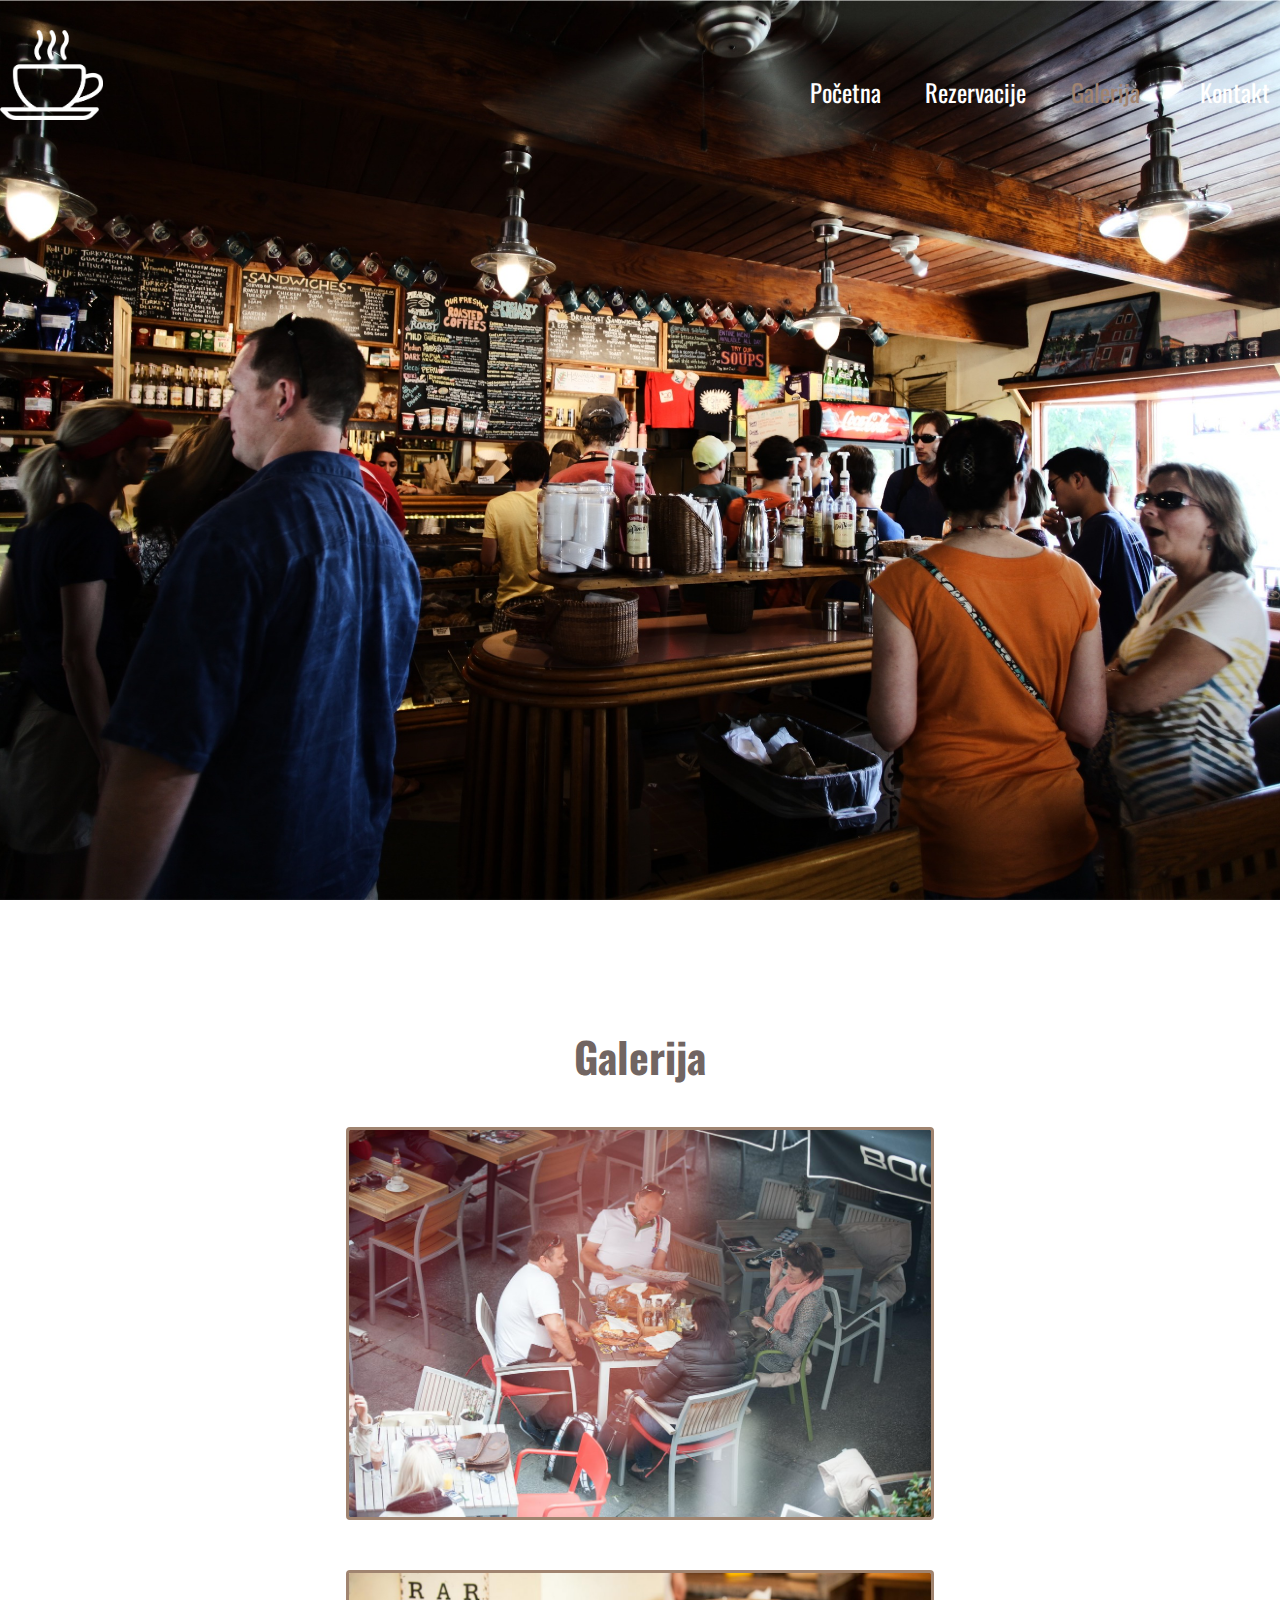
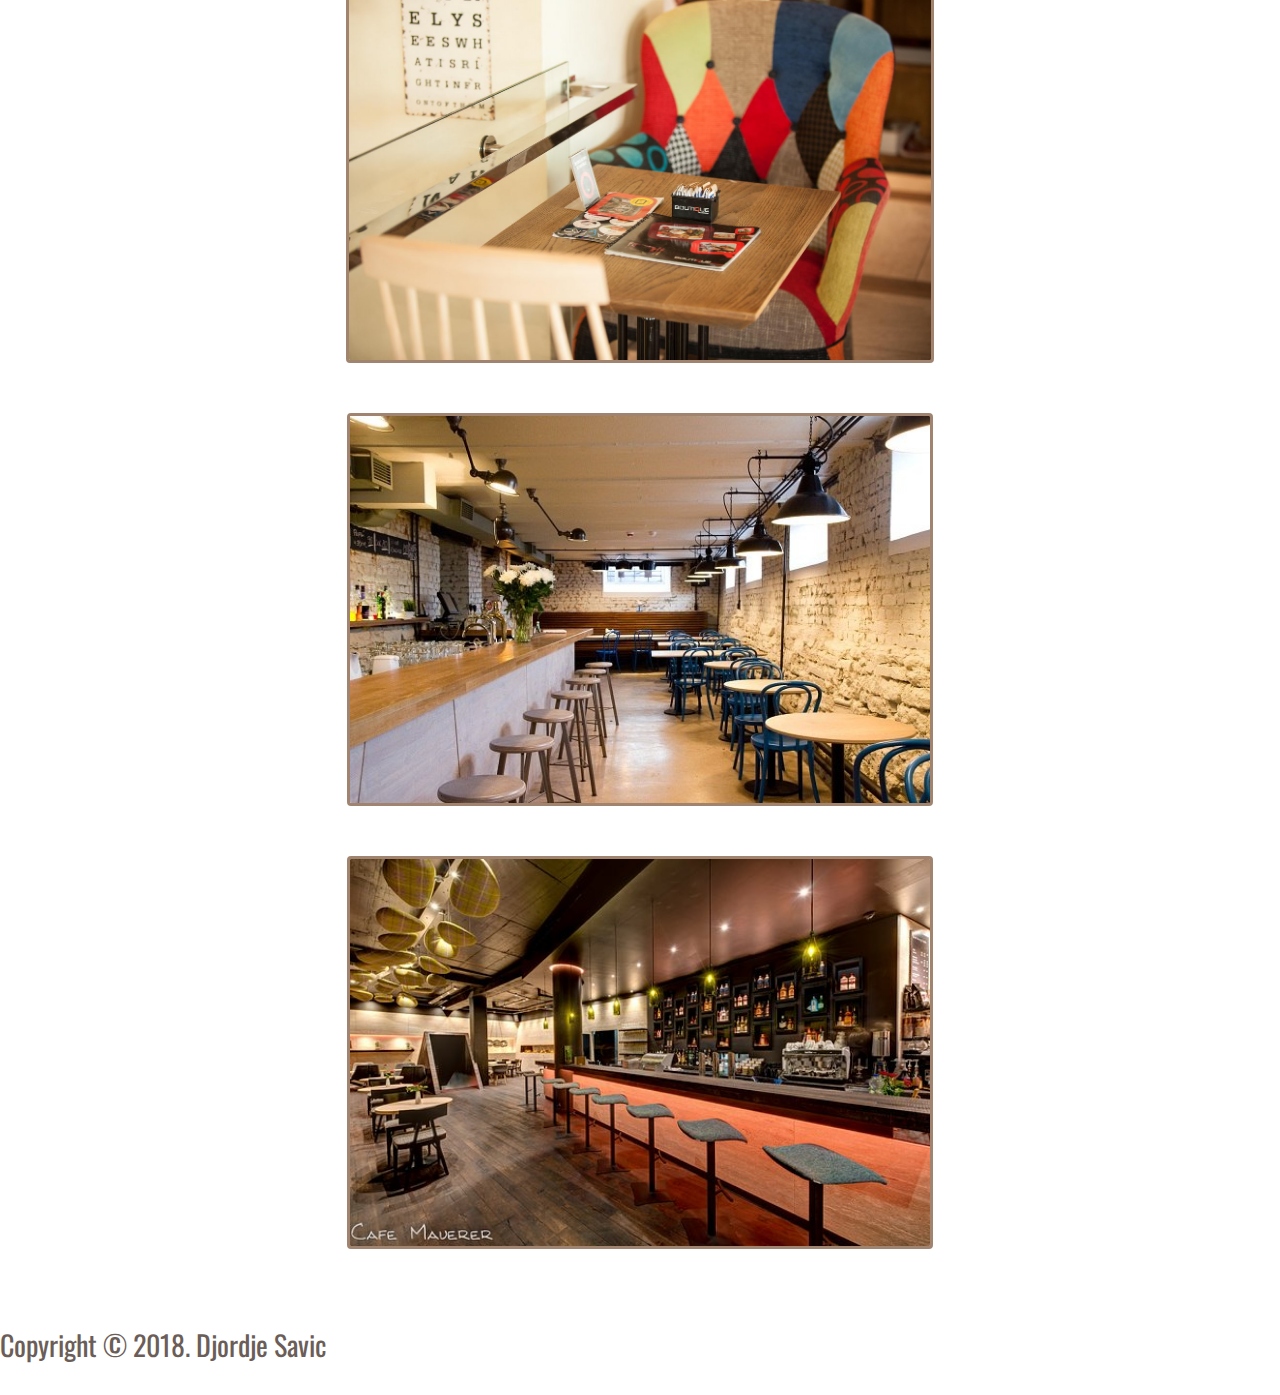
==== galerija.html @ c08f6097 "My first commit!" ====
<!DOCTYPE html>
<html>
<head>
	<link href="https://fonts.googleapis.com/css?family=Oswald" rel="stylesheet">
	<link rel="stylesheet" type="text/css" href="css/style.css">
	<link rel="stylesheet" href="https://use.fontawesome.com/releases/v5.5.0/css/all.css" integrity="sha384-B4dIYHKNBt8Bc12p+WXckhzcICo0wtJAoU8YZTY5qE0Id1GSseTk6S+L3BlXeVIU" crossorigin="anonymous">
	<meta charset="utf-8"/>
	<title></title>
</head>
<body>
	<div id="zaglavlje">
		<div id="heder">
			<div class="okvir">
				<div id="logo">
					<a href="#" title="logo">
						<img src="img/logo.png " width="103" height="90" alt="Logo"/>
					</a>
				</div>
				<div id="navigacija">
					<ul>
						<li><a href="index.html">Početna</a></li>
						<li><a href="rezervacije.html"><label>Rezervacije</label></a></li>
						<li class="aktivanLink"><a href="galerija.html"><label>Galerija</label></a></li>
						<li><a href="kontakt.html">Kontakt</a></li>
					</ul>
				</div>
				<div class="cistac"></div>
			</div>
		</div>
	</div>

	<div id="galerija">
		<h2>Galerija</h2>
		<div id="galerija-kontejner">
			<div class="galerija-blok">
				<img class="galerijaSlika" src="img/galerija1.jpg">
			</div>
			<div class="galerija-blok">
				<img class="galerijaSlika" src="img/galerija2.jpg">
			</div>
			<div class="galerija-blok">
				<img class="galerijaSlika" src="img/galerija3.jpg">
			</div>
			<div class="galerija-blok">
				<img class="galerijaSlika" src="img/galerija4.jpg">
			</div>
		</div>
	</div>

	  <!-- futer -->
		<div id="futer">
			<div class="okvir">
				<div id="copyright">
					<p>Copyright &copy; 2018. Djordje Savic</p>
				</div>
				<div id="social-network">
					<ul>
						<li><a href="http://www.facebook.com"><i class="fab fa-facebook-f fa-3x"></i></a></li>
						<li><a href="http://www.twitter.com"><i class="fab fa-twitter fa-3x"></i></a></li>
						<li><a href="http://www.pinterest.com"><i class="fab fa-pinterest-p fa-3x"></i></a></li>
						<li><a href="http://www.instagram.com"><i class="fab fa-instagram fa-3x"></i></a></li>
					</ul>
				</div>
				<div class="cistac"></div>
			</div>
		</div>

</body>
</html>
---- css/style.css ----
* {
	margin: 0px;
	padding: 0px;
	box-sizing: border-box;
}

.cistac {
	clear: both;
}

body
{
    font-size: 14px;
    color: #666;
    font-family: 'Oswald', sans-serif;
}

ul {
	list-style-type: none;
}

a {
	text-decoration: none;
	color: #666;
}

.okvir {
	width: 1300px;
	margin: 0px auto;
}

#zaglavlje {
	background: url("../img/cover.jpg") no-repeat center center fixed; 
    -webkit-background-size: cover;
    -moz-background-size: cover;
    -o-background-size: cover;
    background-size: cover;
	width: 100%;
	height: 1000px;
}

#zaglavljeRezervacija {
	background: url("../img/cover.jpg") no-repeat center center fixed; 
    -webkit-background-size: cover;
    -moz-background-size: cover;
    -o-background-size: cover;
    background-size: cover;
	width: 100%;
	height: 1000px;
}

#rezervacija {

}

#heder {
	width: 100%;
	height: 185px;
	top:0px;
	left: 0px;
}

#logo {
	float: left;
	width:170px;
	height: inherit;
	margin-top: 30px;
}

#navigacija {
	float: right;
}

#navigacija li {
	line-height: 185px;
	float: left;
	display: block;
	text-align: center;
	width: 100px;
	margin: 0px 15px;
}

#navigacija ul li a {
	font-size: 1.75em;
	color: white;
}

.aktivanLink a label{
	color: #A08470;
}

#izdvajamoIzPonude {
	width: 100%;
	height: 600px;
}

.cena {
	float: left;
	position: absolute;
	top: -15px;
	left: -15px;
	width: 90px;
	height: 36px;
	background-color: #c38346;
	border-radius: 3px;
	text-align: center;
	line-height: 36px;
	font-size: 1.25em;
}

#kontejner {
	width: auto;
	height: 576px;
	margin: 0 auto;
 list-style: none;
 display: -webkit-box;
 display: -moz-box;
 display: -ms-flexbox;
 display: -webkit-flex;
 display: flex;
 -webkit-flex-flow: row wrap;
 justify-content: space-around;
}
.izdvajamoIzPonudeBlok {
	position: relative;
	 width: 330px;
	 margin-top: 91px;
 height: 393px;
 color: black;
 font-weight: bold;
 font-size: 1.1em;
 text-align: center;
}

#slika1 {
	background: url("../img/kafa.jpg") no-repeat center center fixed;
    -webkit-background-size: cover;
    -moz-background-size: cover;
    -o-background-size: cover;
    background-size: cover;
	width: 100%;
	height: 500px;
	font-size: 2.2em; 
	text-align: center; 
	color: white;
}
#slika1 div {
	height: inherit;
  	line-height: 500px;
  	text-align: center;
}


#dogadjaji {
	width: 100%;
	height: 576px;
}
#dogadjaji h2 {
	color: #716562;
}
#dogadjaj-kontejner {
	width: auto;
	height: 576px;
	margin: 0 auto;
 list-style: none;
 display: -webkit-box;
 display: -moz-box;
 display: -ms-flexbox;
 display: -webkit-flex;
 display: flex;
 -webkit-flex-flow: row wrap;
 justify-content: space-around;
}

.dogadjaj-blok {
	margin:10px;
	position: relative;
	 width: 640px;
	 margin-top: 40px;
 height: 393px;
 color: black;
 font-weight: bold;
 font-size: 1.1em;
 text-align: center;
}

.dogadjajiSlika {
	width: inherit;
	height: inherit;
}

.dogadjaj-blok:hover .dogadjajiSlika {
  opacity: 0.3;
}

.dogadjaj-blok:hover .sredina {
  opacity: 1;
}

.sredina {
  transition: .5s ease;
  opacity: 0;
  position: absolute;
  top: 85%;
  left: 50%;
  transform: translate(-50%, -50%);
  -ms-transform: translate(-50%, -50%);
  text-align: center;
}

.text {
  background-color: rgba(113,101,98);
  color: white;
  font-size: 30px;
  padding: 20px 40px;
  border-radius: 20px;
}

#meniKontejner {
width: auto;
 height: 910px; 
 padding: 0;margin: 0;
 list-style: none;
 display: -webkit-box;
 display: -moz-box;
 display: -ms-flexbox;
 display: -webkit-flex;
 display: flex;
 -webkit-flex-flow: row wrap;
 justify-content: space-around;
 border: 1px solid black;
}
.meniKontejnerLevo {
 width: 33%;
 height: 100%;
 color: white;
 font-weight: bold;
 font-size: 3em;
 text-align: center;
 background-image: url("../img/slikaLevo.jpg");
 background-repeat: no-repeat;
 background-size: cover;
}
.meniKontejnerDesno {
 width: 67%;
 height: 100%;
 color: white;
 font-weight: bold;
 font-size: 1.1em;
 text-align: center;
 margin: 0 auto;
 list-style: none;
 display: -webkit-box;
 display: -moz-box;
 display: -ms-flexbox;
 display: -webkit-flex;
 display: flex;
 -webkit-flex-flow: row wrap;
 justify-content: space-around;
}
.special {
	background-color: #302F2F;
}
.meniBlok {
 width: 375px;
 height: 92px;
 color: white;
 font-weight: bold;
 font-size: 1.1em;
 text-align: center;
 margin-bottom: 45px;
 margin-right: 50px;
 position: relative;
}
#meniKontejnerLista {
  columns: 2;
  -webkit-columns: 2;
  -moz-columns: 2;
  margin: 130px;
  margin-top: 55px; 
  margin-bottom: 10px;
}
.nazivMeni {
	float: left;
}
.meniCena {
	position: absolute;
	right: 0px;
}
.meniBlok span {
	font-size: 2em;
}
.meniBlok p {
	font-style: 1em;
	position: absolute;
	bottom: 0px;
}
.meniBlok hr {
	position: absolute;
	bottom: 0px;
}

h2	{
	margin-top: 25px;
	font-size: 3em;
	color: black;
	text-align: center;
}

#meniH1 {
	margin: 35px;
    font-size: 3em;
    text-align: center;
}



.container {
  position: relative;
  max-width: 800px;
  margin: 0 auto;
}

.container .content {
  position: absolute;
  bottom: 0;
  background: rgb(0, 0, 0); 
  background: rgba(0, 0, 0, 0.5); 
  color: #f1f1f1;
  width: 100%;
  padding: 20px;
}



input[type=text], select {
  width: 100%;
  padding: 12px 20px;
  margin: 8px 0;
  display: inline-block;
  border: 1px solid #ccc;
  border-radius: 4px;
  box-sizing: border-box;
}

input[type=email], select {
  width: 100%;
  padding: 12px 20px;
  margin: 8px 0;
  display: inline-block;
  border: 1px solid #ccc;
  border-radius: 4px;
  box-sizing: border-box;
}

input[type=submit] {
  width: 100%;
  background-color: #4CAF50;
  color: white;
  padding: 14px 20px;
  margin: 8px 0;
  border: none;
  border-radius: 4px;
  cursor: pointer;
}

input[type=submit]:hover {
  background-color: #45a049;
}

#test {
  border-radius: 5px;
  background-color: rgba(95, 95, 95, 0.66);
  padding: 60px;
  width: 750px;
  height: 600px;
  margin: 0 auto;
  margin-top: 40px; 
}

#test label {
	color: black;
	font-size: 1.33em;
}

#kontakt {
  border-radius: 5px;
  background-color: rgba(95, 95, 95, 0.66);
  padding: 60px;
  width: 750px;
  height: 600px;
  margin: 0 auto;
  margin-top: 40px; 
}



#futer {
	width: 100%;
	padding: 30px 0px;
	color: #fff;
	margin-top: 20px;
}

#copyright {
	float: left;
	margin-top: 15px;
}

#social-network {
	float: right;
}

#social-network li {
	display: inline-block;
	margin: 0px 10px;
}

#copyright p {
	color: #6B5D58;
	font-size: 2em;
}


#galerija {
	width: 100%;
	height: auto;
}

#galerija img {
  border: 3px solid #A08470;
  border-radius: 4px;
  width: auto;

}

#galerija h2 {
	color: #716562;
}

#galerija-kontejner {
	width: auto;
	height: auto;
	margin: 0 auto;
 display: -webkit-box;
 display: -moz-box;
 display: -ms-flexbox;
 display: -webkit-flex;
 display: flex;
 -webkit-flex-flow: row wrap;
 justify-content: space-around;
}

.galerija-blok {
 margin:10px;
 position: relative;
 width: 640px;
 margin-top: 40px;
 height: 393px;
 color: black;
 font-weight: bold;
 font-size: 1.1em;
 text-align: center;
}

.galerijaSlika {
	width: inherit;
	height: inherit;
}
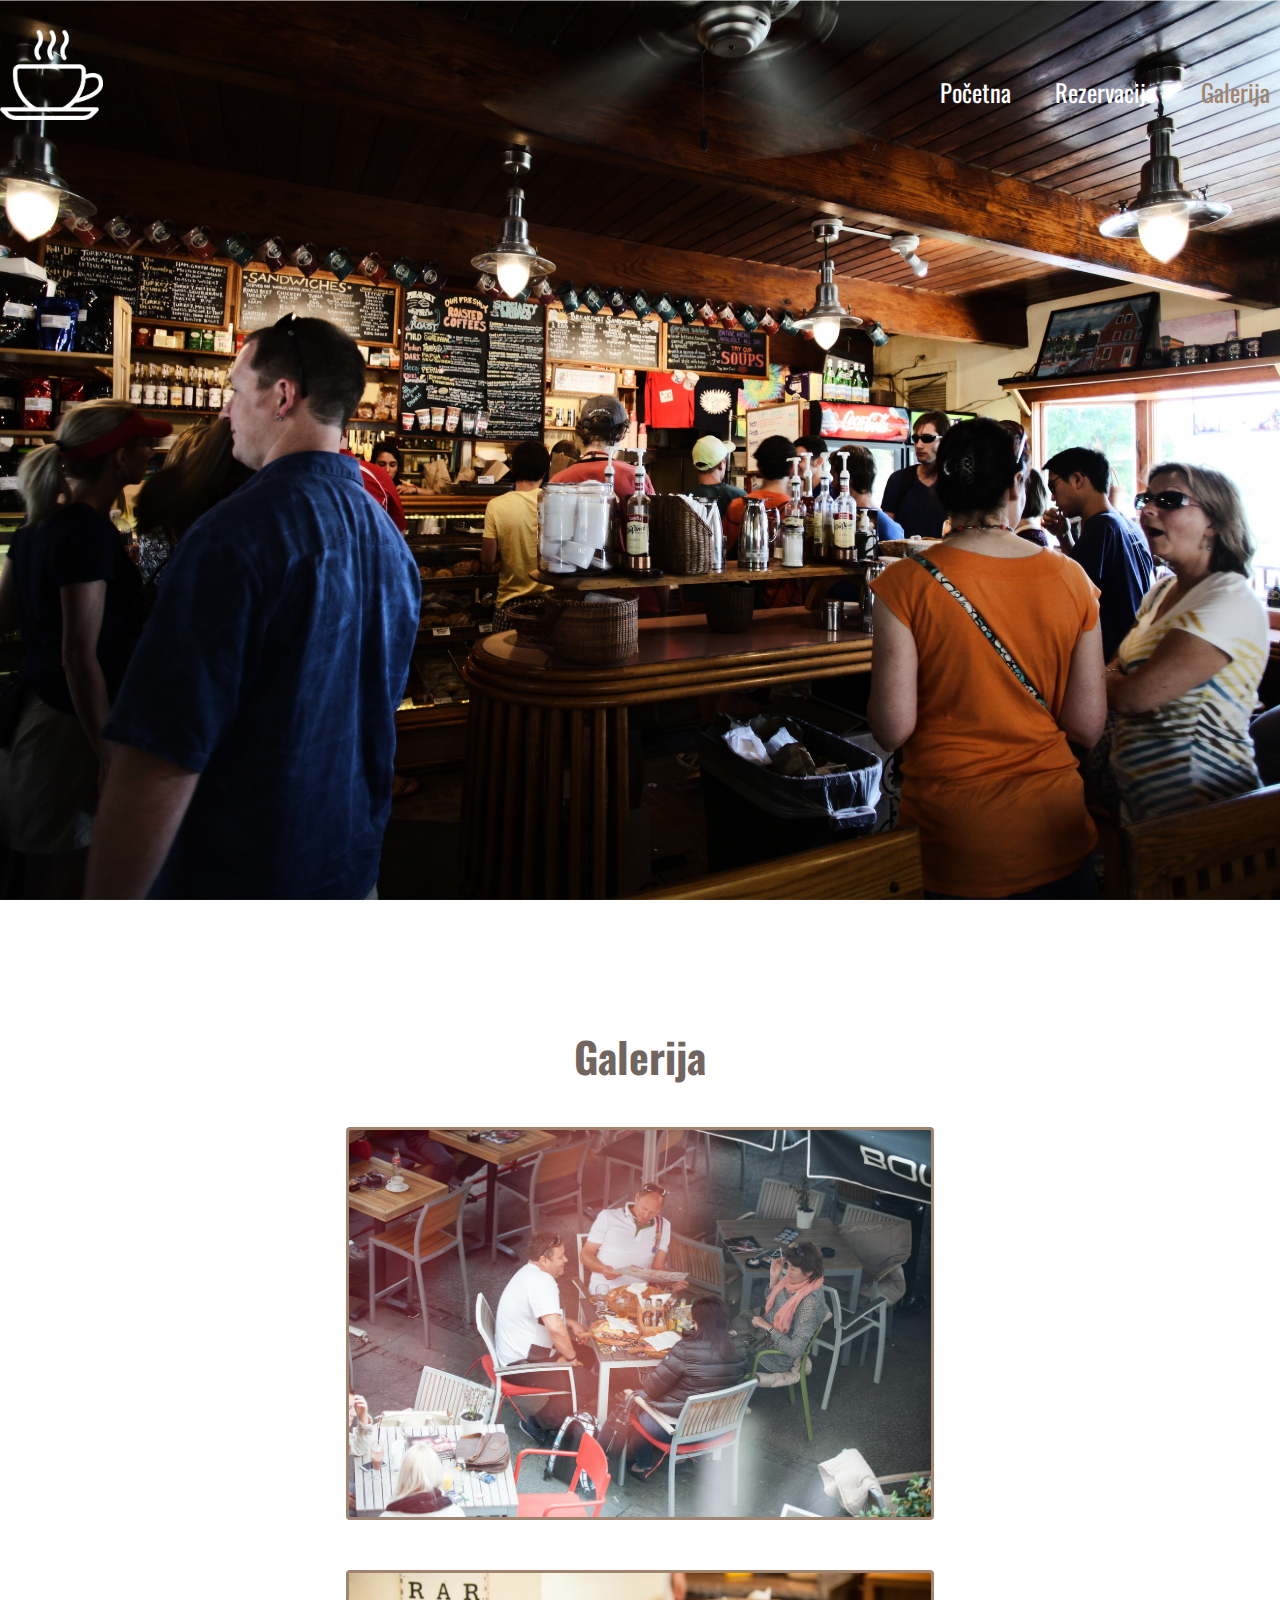
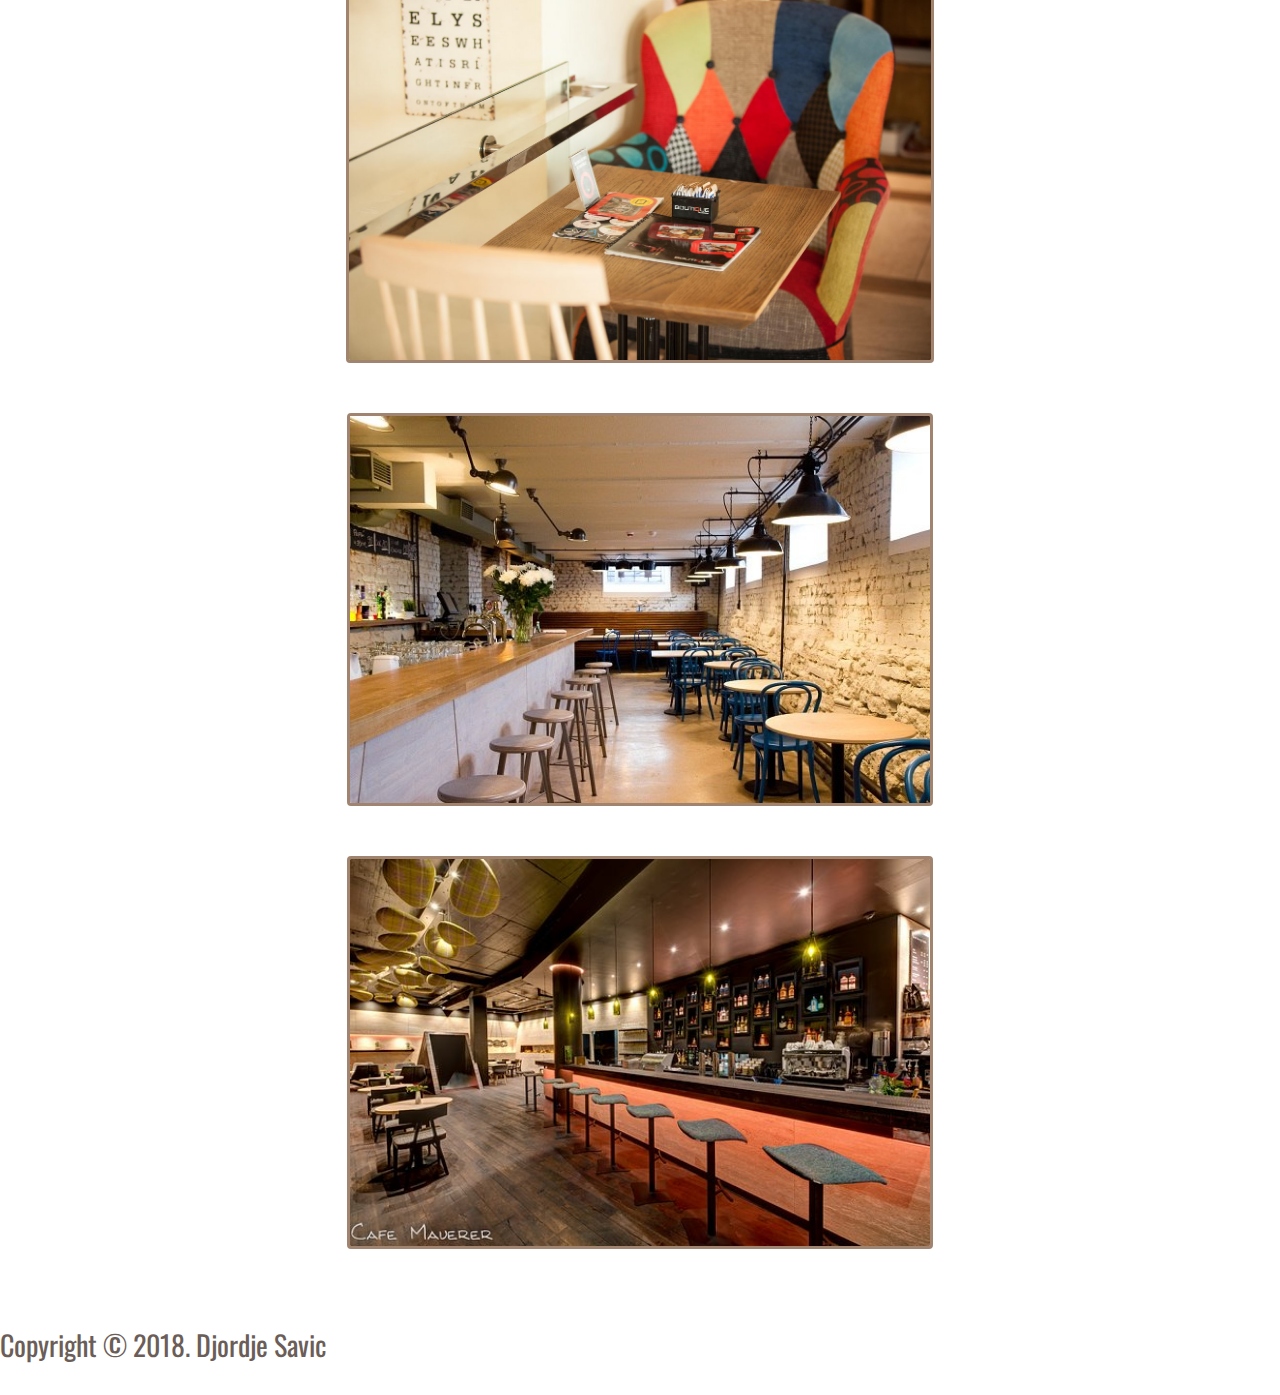
==== commit 3375e279: "update" ====
--- a/galerija.html
+++ b/galerija.html
@@ -1,69 +1,65 @@
-<!DOCTYPE html>
-<html>
-<head>
-	<link href="https://fonts.googleapis.com/css?family=Oswald" rel="stylesheet">
-	<link rel="stylesheet" type="text/css" href="css/style.css">
-	<link rel="stylesheet" href="https://use.fontawesome.com/releases/v5.5.0/css/all.css" integrity="sha384-B4dIYHKNBt8Bc12p+WXckhzcICo0wtJAoU8YZTY5qE0Id1GSseTk6S+L3BlXeVIU" crossorigin="anonymous">
-	<meta charset="utf-8"/>
-	<title></title>
-</head>
-<body>
-	<div id="zaglavlje">
-		<div id="heder">
-			<div class="okvir">
-				<div id="logo">
-					<a href="#" title="logo">
-						<img src="img/logo.png " width="103" height="90" alt="Logo"/>
-					</a>
-				</div>
-				<div id="navigacija">
-					<ul>
-						<li><a href="index.html">Početna</a></li>
-						<li><a href="rezervacije.html"><label>Rezervacije</label></a></li>
-						<li class="aktivanLink"><a href="galerija.html"><label>Galerija</label></a></li>
-						<li><a href="kontakt.html">Kontakt</a></li>
-					</ul>
-				</div>
-				<div class="cistac"></div>
-			</div>
-		</div>
-	</div>
-
-	<div id="galerija">
-		<h2>Galerija</h2>
-		<div id="galerija-kontejner">
-			<div class="galerija-blok">
-				<img class="galerijaSlika" src="img/galerija1.jpg">
-			</div>
-			<div class="galerija-blok">
-				<img class="galerijaSlika" src="img/galerija2.jpg">
-			</div>
-			<div class="galerija-blok">
-				<img class="galerijaSlika" src="img/galerija3.jpg">
-			</div>
-			<div class="galerija-blok">
-				<img class="galerijaSlika" src="img/galerija4.jpg">
-			</div>
-		</div>
-	</div>
-
-	  <!-- futer -->
-		<div id="futer">
-			<div class="okvir">
-				<div id="copyright">
-					<p>Copyright &copy; 2018. Djordje Savic</p>
-				</div>
-				<div id="social-network">
-					<ul>
-						<li><a href="http://www.facebook.com"><i class="fab fa-facebook-f fa-3x"></i></a></li>
-						<li><a href="http://www.twitter.com"><i class="fab fa-twitter fa-3x"></i></a></li>
-						<li><a href="http://www.pinterest.com"><i class="fab fa-pinterest-p fa-3x"></i></a></li>
-						<li><a href="http://www.instagram.com"><i class="fab fa-instagram fa-3x"></i></a></li>
-					</ul>
-				</div>
-				<div class="cistac"></div>
-			</div>
-		</div>
-
-</body>
+<!DOCTYPE html>
+<html>
+<head>
+	<link href="https://fonts.googleapis.com/css?family=Oswald" rel="stylesheet">
+	<link rel="stylesheet" type="text/css" href="css/style.css">
+	<link rel="stylesheet" href="https://use.fontawesome.com/releases/v5.5.0/css/all.css" integrity="sha384-B4dIYHKNBt8Bc12p+WXckhzcICo0wtJAoU8YZTY5qE0Id1GSseTk6S+L3BlXeVIU" crossorigin="anonymous">
+	<meta charset="utf-8"/>
+	<title>Galerija</title>
+</head>
+<body>
+	<div id="zaglavlje">
+		<div id="heder">
+			<div class="okvir">
+				<div id="logo">
+					<a href="#" title="logo">
+						<img src="img/logo.png" alt="Logo"/>
+					</a>
+				</div>
+				<div id="navigacija">
+					<ul>
+						<li><a href="index.html"><p>Početna</p></a></li>
+						<li><a href="rezervacije.html"><p>Rezervacije</p></a></li>
+						<li class="aktivanLink"><a href="galerija.html"><p>Galerija</p></a></li>
+					</ul>
+				</div>
+				<div class="cistac"></div>
+			</div>
+		</div>
+	</div>
+	<div id="galerija">
+		<h2>Galerija</h2>
+		<div id="galerija-kontejner">
+			<div class="galerija-blok">
+				<img class="galerijaSlika" src="img/galerija1.jpg">
+			</div>
+			<div class="galerija-blok">
+				<img class="galerijaSlika" src="img/galerija2.jpg">
+			</div>
+			<div class="galerija-blok">
+				<img class="galerijaSlika" src="img/galerija3.jpg">
+			</div>
+			<div class="galerija-blok">
+				<img class="galerijaSlika" src="img/galerija4.jpg">
+			</div>
+		</div>
+	</div>
+	<div id="futer">
+		<div class="okvir">
+			<div id="copyright">
+				<p>Copyright &copy; 2018. Djordje Savic</p>
+			</div>
+			<div id="social-network">
+				<ul>
+					<li><a href="http://www.facebook.com"><i class="fab fa-facebook-f fa-3x"></i></a></li>
+					<li><a href="http://www.twitter.com"><i class="fab fa-twitter fa-3x"></i></a></li>
+					<li><a href="http://www.pinterest.com"><i class="fab fa-pinterest-p fa-3x"></i></a></li>
+					<li><a href="http://www.instagram.com"><i class="fab fa-instagram fa-3x"></i></a></li>
+				</ul>
+			</div>
+			<div class="cistac"></div>
+		</div>
+	</div>
+
+</body>
 </html>--- a/css/style.css
+++ b/css/style.css
@@ -1,473 +1,456 @@
-* {
-	margin: 0px;
-	padding: 0px;
-	box-sizing: border-box;
-}
-
-.cistac {
-	clear: both;
-}
-
-body
-{
-    font-size: 14px;
-    color: #666;
-    font-family: 'Oswald', sans-serif;
-}
-
-ul {
-	list-style-type: none;
-}
-
-a {
-	text-decoration: none;
-	color: #666;
-}
-
-.okvir {
-	width: 1300px;
-	margin: 0px auto;
-}
-
-#zaglavlje {
-	background: url("../img/cover.jpg") no-repeat center center fixed; 
-    -webkit-background-size: cover;
-    -moz-background-size: cover;
-    -o-background-size: cover;
-    background-size: cover;
-	width: 100%;
-	height: 1000px;
-}
-
-#zaglavljeRezervacija {
-	background: url("../img/cover.jpg") no-repeat center center fixed; 
-    -webkit-background-size: cover;
-    -moz-background-size: cover;
-    -o-background-size: cover;
-    background-size: cover;
-	width: 100%;
-	height: 1000px;
-}
-
-#rezervacija {
-
-}
-
-#heder {
-	width: 100%;
-	height: 185px;
-	top:0px;
-	left: 0px;
-}
-
-#logo {
-	float: left;
-	width:170px;
-	height: inherit;
-	margin-top: 30px;
-}
-
-#navigacija {
-	float: right;
-}
-
-#navigacija li {
-	line-height: 185px;
-	float: left;
-	display: block;
-	text-align: center;
-	width: 100px;
-	margin: 0px 15px;
-}
-
-#navigacija ul li a {
-	font-size: 1.75em;
-	color: white;
-}
-
-.aktivanLink a label{
-	color: #A08470;
-}
-
-#izdvajamoIzPonude {
-	width: 100%;
-	height: 600px;
-}
-
-.cena {
-	float: left;
-	position: absolute;
-	top: -15px;
-	left: -15px;
-	width: 90px;
-	height: 36px;
-	background-color: #c38346;
-	border-radius: 3px;
-	text-align: center;
-	line-height: 36px;
-	font-size: 1.25em;
-}
-
-#kontejner {
-	width: auto;
-	height: 576px;
-	margin: 0 auto;
- list-style: none;
- display: -webkit-box;
- display: -moz-box;
- display: -ms-flexbox;
- display: -webkit-flex;
- display: flex;
- -webkit-flex-flow: row wrap;
- justify-content: space-around;
-}
-.izdvajamoIzPonudeBlok {
-	position: relative;
-	 width: 330px;
-	 margin-top: 91px;
- height: 393px;
- color: black;
- font-weight: bold;
- font-size: 1.1em;
- text-align: center;
-}
-
-#slika1 {
-	background: url("../img/kafa.jpg") no-repeat center center fixed;
-    -webkit-background-size: cover;
-    -moz-background-size: cover;
-    -o-background-size: cover;
-    background-size: cover;
-	width: 100%;
-	height: 500px;
-	font-size: 2.2em; 
-	text-align: center; 
-	color: white;
-}
-#slika1 div {
-	height: inherit;
-  	line-height: 500px;
-  	text-align: center;
-}
-
-
-#dogadjaji {
-	width: 100%;
-	height: 576px;
-}
-#dogadjaji h2 {
-	color: #716562;
-}
-#dogadjaj-kontejner {
-	width: auto;
-	height: 576px;
-	margin: 0 auto;
- list-style: none;
- display: -webkit-box;
- display: -moz-box;
- display: -ms-flexbox;
- display: -webkit-flex;
- display: flex;
- -webkit-flex-flow: row wrap;
- justify-content: space-around;
-}
-
-.dogadjaj-blok {
-	margin:10px;
-	position: relative;
-	 width: 640px;
-	 margin-top: 40px;
- height: 393px;
- color: black;
- font-weight: bold;
- font-size: 1.1em;
- text-align: center;
-}
-
-.dogadjajiSlika {
-	width: inherit;
-	height: inherit;
-}
-
-.dogadjaj-blok:hover .dogadjajiSlika {
-  opacity: 0.3;
-}
-
-.dogadjaj-blok:hover .sredina {
-  opacity: 1;
-}
-
-.sredina {
-  transition: .5s ease;
-  opacity: 0;
-  position: absolute;
-  top: 85%;
-  left: 50%;
-  transform: translate(-50%, -50%);
-  -ms-transform: translate(-50%, -50%);
-  text-align: center;
-}
-
-.text {
-  background-color: rgba(113,101,98);
-  color: white;
-  font-size: 30px;
-  padding: 20px 40px;
-  border-radius: 20px;
-}
-
-#meniKontejner {
-width: auto;
- height: 910px; 
- padding: 0;margin: 0;
- list-style: none;
- display: -webkit-box;
- display: -moz-box;
- display: -ms-flexbox;
- display: -webkit-flex;
- display: flex;
- -webkit-flex-flow: row wrap;
- justify-content: space-around;
- border: 1px solid black;
-}
-.meniKontejnerLevo {
- width: 33%;
- height: 100%;
- color: white;
- font-weight: bold;
- font-size: 3em;
- text-align: center;
- background-image: url("../img/slikaLevo.jpg");
- background-repeat: no-repeat;
- background-size: cover;
-}
-.meniKontejnerDesno {
- width: 67%;
- height: 100%;
- color: white;
- font-weight: bold;
- font-size: 1.1em;
- text-align: center;
- margin: 0 auto;
- list-style: none;
- display: -webkit-box;
- display: -moz-box;
- display: -ms-flexbox;
- display: -webkit-flex;
- display: flex;
- -webkit-flex-flow: row wrap;
- justify-content: space-around;
-}
-.special {
-	background-color: #302F2F;
-}
-.meniBlok {
- width: 375px;
- height: 92px;
- color: white;
- font-weight: bold;
- font-size: 1.1em;
- text-align: center;
- margin-bottom: 45px;
- margin-right: 50px;
- position: relative;
-}
-#meniKontejnerLista {
-  columns: 2;
-  -webkit-columns: 2;
-  -moz-columns: 2;
-  margin: 130px;
-  margin-top: 55px; 
-  margin-bottom: 10px;
-}
-.nazivMeni {
-	float: left;
-}
-.meniCena {
-	position: absolute;
-	right: 0px;
-}
-.meniBlok span {
-	font-size: 2em;
-}
-.meniBlok p {
-	font-style: 1em;
-	position: absolute;
-	bottom: 0px;
-}
-.meniBlok hr {
-	position: absolute;
-	bottom: 0px;
-}
-
-h2	{
-	margin-top: 25px;
-	font-size: 3em;
-	color: black;
-	text-align: center;
-}
-
-#meniH1 {
-	margin: 35px;
-    font-size: 3em;
-    text-align: center;
-}
-
-
-
-.container {
-  position: relative;
-  max-width: 800px;
-  margin: 0 auto;
-}
-
-.container .content {
-  position: absolute;
-  bottom: 0;
-  background: rgb(0, 0, 0); 
-  background: rgba(0, 0, 0, 0.5); 
-  color: #f1f1f1;
-  width: 100%;
-  padding: 20px;
-}
-
-
-
-input[type=text], select {
-  width: 100%;
-  padding: 12px 20px;
-  margin: 8px 0;
-  display: inline-block;
-  border: 1px solid #ccc;
-  border-radius: 4px;
-  box-sizing: border-box;
-}
-
-input[type=email], select {
-  width: 100%;
-  padding: 12px 20px;
-  margin: 8px 0;
-  display: inline-block;
-  border: 1px solid #ccc;
-  border-radius: 4px;
-  box-sizing: border-box;
-}
-
-input[type=submit] {
-  width: 100%;
-  background-color: #4CAF50;
-  color: white;
-  padding: 14px 20px;
-  margin: 8px 0;
-  border: none;
-  border-radius: 4px;
-  cursor: pointer;
-}
-
-input[type=submit]:hover {
-  background-color: #45a049;
-}
-
-#test {
-  border-radius: 5px;
-  background-color: rgba(95, 95, 95, 0.66);
-  padding: 60px;
-  width: 750px;
-  height: 600px;
-  margin: 0 auto;
-  margin-top: 40px; 
-}
-
-#test label {
-	color: black;
-	font-size: 1.33em;
-}
-
-#kontakt {
-  border-radius: 5px;
-  background-color: rgba(95, 95, 95, 0.66);
-  padding: 60px;
-  width: 750px;
-  height: 600px;
-  margin: 0 auto;
-  margin-top: 40px; 
-}
-
-
-
-#futer {
-	width: 100%;
-	padding: 30px 0px;
-	color: #fff;
-	margin-top: 20px;
-}
-
-#copyright {
-	float: left;
-	margin-top: 15px;
-}
-
-#social-network {
-	float: right;
-}
-
-#social-network li {
-	display: inline-block;
-	margin: 0px 10px;
-}
-
-#copyright p {
-	color: #6B5D58;
-	font-size: 2em;
-}
-
-
-#galerija {
-	width: 100%;
-	height: auto;
-}
-
-#galerija img {
-  border: 3px solid #A08470;
-  border-radius: 4px;
-  width: auto;
-
-}
-
-#galerija h2 {
-	color: #716562;
-}
-
-#galerija-kontejner {
-	width: auto;
-	height: auto;
-	margin: 0 auto;
- display: -webkit-box;
- display: -moz-box;
- display: -ms-flexbox;
- display: -webkit-flex;
- display: flex;
- -webkit-flex-flow: row wrap;
- justify-content: space-around;
-}
-
-.galerija-blok {
- margin:10px;
- position: relative;
- width: 640px;
- margin-top: 40px;
- height: 393px;
- color: black;
- font-weight: bold;
- font-size: 1.1em;
- text-align: center;
-}
-
-.galerijaSlika {
-	width: inherit;
-	height: inherit;
-}
-
-
-
-
+* {
+	margin: 0px;
+	padding: 0px;
+	box-sizing: border-box;
+}
+
+.cistac {
+	clear: both;
+}
+
+
+body
+{
+    font-size: 14px;
+    color: #666;
+    font-family: 'Oswald', sans-serif;
+}
+
+ul {
+	list-style-type: none;
+}
+
+a {
+	text-decoration: none;
+	color: #666;
+}
+
+.okvir {
+	width: 1300px;
+	margin: 0px auto;
+}
+
+#zaglavlje {
+	background: url("../img/cover.jpg") no-repeat center center fixed; 
+    -webkit-background-size: cover;
+    -moz-background-size: cover;
+    -o-background-size: cover;
+    background-size: cover;
+	width: 100%;
+	height: 1000px;
+}
+
+#zaglavljeRezervacija {
+	background: url("../img/cover.jpg") no-repeat center center fixed; 
+    -webkit-background-size: cover;
+    -moz-background-size: cover;
+    -o-background-size: cover;
+    background-size: cover;
+	width: 100%;
+	height: 1000px;
+}
+
+#rezervacija {
+
+}
+
+#heder {
+	width: 100%;
+	height: 185px;
+	top:0px;
+	left: 0px;
+}
+
+#logo {
+	float: left;
+	width:170px;
+	height: inherit;
+	margin-top: 30px;
+}
+
+#logo img {
+	width: 103px;
+	height: 90px; 
+}
+
+#navigacija {
+	float: right;
+}
+
+#navigacija li {
+	line-height: 185px;
+	float: left;
+	display: block;
+	text-align: center;
+	width: 100px;
+	margin: 0px 15px;
+}
+
+#navigacija ul li a {
+	font-size: 1.75em;
+	color: white;
+}
+
+.aktivanLink a p {
+	color: #A08470;
+}
+
+#izdvajamoIzPonude {
+	width: 100%;
+	height: 600px;
+}
+
+#izdvajamoIzPonudeBlok img {
+	width: 330px;
+	height: 226px;
+}
+
+.cena {
+	float: left;
+	position: absolute;
+	top: -15px;
+	left: -15px;
+	width: 90px;
+	height: 36px;
+	background-color: #c38346;
+	border-radius: 3px;
+	text-align: center;
+	line-height: 36px;
+	font-size: 1.25em;
+}
+
+#kontejner {
+	width: auto;
+	height: 576px;
+	margin: 0 auto;
+	list-style: none;
+	display: -webkit-box;
+	display: -moz-box;
+	display: -ms-flexbox;
+	display: -webkit-flex;
+	display: flex;
+	-webkit-flex-flow: row wrap;
+ 	justify-content: space-around;
+}
+.izdvajamoIzPonudeBlok {
+	position: relative;
+	width: 330px;
+	margin-top: 91px;
+	height: 393px;
+	color: black;
+	font-weight: bold;
+	font-size: 1.1em;
+	text-align: center;
+}
+
+#citat {
+	background: url("../img/kafa.jpg") no-repeat center center fixed;
+    -webkit-background-size: cover;
+    -moz-background-size: cover;
+    -o-background-size: cover;
+    background-size: cover;
+	width: 100%;
+	height: 500px;
+	font-size: 2.2em; 
+	text-align: center; 
+	color: white;
+}
+#citat div {
+	height: inherit;
+  	line-height: 500px;
+  	text-align: center;
+}
+
+
+#dogadjaji {
+	width: 100%;
+	height: 576px;
+}
+#dogadjaji h2 {
+	color: #716562;
+}
+#dogadjaj-kontejner {
+	width: auto;
+	height: 576px;
+	margin: 0 auto;
+	list-style: none;
+	display: -webkit-box;
+	display: -moz-box;
+	display: -ms-flexbox;
+	display: -webkit-flex;
+	display: flex;
+	-webkit-flex-flow: row wrap;
+	justify-content: space-around;
+}
+
+.dogadjaj-blok {
+	margin:10px;
+	position: relative;
+	width: 640px;
+	margin-top: 40px;
+	height: 393px;
+	color: black;
+	font-weight: bold;
+	font-size: 1.1em;
+	text-align: center;
+}
+
+.dogadjajiSlika {
+	width: inherit;
+	height: inherit;
+}
+
+.dogadjaj-blok:hover .dogadjajiSlika {
+	opacity: 0.3;
+}
+
+.dogadjaj-blok:hover .sredina {
+  	opacity: 1;
+}
+
+.sredina {
+  transition: .5s ease;
+  opacity: 0;
+  position: absolute;
+  top: 85%;
+  left: 50%;
+  transform: translate(-50%, -50%);
+  -ms-transform: translate(-50%, -50%);
+  text-align: center;
+}
+
+.text {
+  background-color: rgba(113,101,98);
+  color: white;
+  font-size: 30px;
+  padding: 20px 40px;
+  border-radius: 20px;
+}
+
+#meniKontejner {
+ width: auto;
+ height: 910px; 
+ padding: 0;margin: 0;
+ list-style: none;
+ display: -webkit-box;
+ display: -moz-box;
+ display: -ms-flexbox;
+ display: -webkit-flex;
+ display: flex;
+ -webkit-flex-flow: row wrap;
+ justify-content: space-around;
+ border: 1px solid black;
+}
+.meniKontejnerLevo {
+ width: 33%;
+ height: 100%;
+ color: white;
+ font-weight: bold;
+ font-size: 3em;
+ text-align: center;
+ background-image: url("../img/slikaLevo.jpg");
+ background-repeat: no-repeat;
+ background-size: cover;
+}
+.meniKontejnerDesno {
+ width: 67%;
+ height: 100%;
+ color: white;
+ font-weight: bold;
+ font-size: 1.1em;
+ text-align: center;
+ margin: 0 auto;
+ list-style: none;
+ display: -webkit-box;
+ display: -moz-box;
+ display: -ms-flexbox;
+ display: -webkit-flex;
+ display: flex;
+ -webkit-flex-flow: row wrap;
+ justify-content: space-around;
+}
+.special {
+	background-color: #302F2F;
+}
+.meniBlok {
+ width: 375px;
+ height: 92px;
+ color: white;
+ font-weight: bold;
+ font-size: 1.1em;
+ text-align: center;
+ margin-bottom: 45px;
+ margin-right: 50px;
+ position: relative;
+}
+.meniBlok hr {
+	width: 372px;
+}
+#meniKontejnerLista {
+  columns: 2;
+  -webkit-columns: 2;
+  -moz-columns: 2;
+  margin: 130px;
+  margin-top: 55px; 
+  margin-bottom: 10px;
+}
+.nazivMeni {
+	float: left;
+}
+.meniCena {
+	position: absolute;
+	right: 0px;
+}
+.meniBlok span {
+	font-size: 2em;
+}
+.meniBlok p {
+	font-style: 1em;
+	position: absolute;
+	bottom: 0px;
+}
+.meniBlok hr {
+	position: absolute;
+	bottom: 0px;
+}
+
+h2	{
+	margin-top: 25px;
+	font-size: 3em;
+	color: black;
+	text-align: center;
+}
+
+#meniH1 {
+	margin: 35px;
+    font-size: 3em;
+    text-align: center;
+}
+
+input[type=text], select {
+  width: 100%;
+  padding: 12px 20px;
+  margin: 8px 0;
+  display: inline-block;
+  border: 1px solid #ccc;
+  border-radius: 4px;
+  box-sizing: border-box;
+}
+
+input[type=email], select {
+  width: 100%;
+  padding: 12px 20px;
+  margin: 8px 0;
+  display: inline-block;
+  border: 1px solid #ccc;
+  border-radius: 4px;
+  box-sizing: border-box;
+}
+
+input[type=submit] {
+  width: 100%;
+  background-color: #4CAF50;
+  color: white;
+  padding: 14px 20px;
+  margin: 8px 0;
+  border: none;
+  border-radius: 4px;
+  cursor: pointer;
+}
+
+input[type=submit]:hover {
+  background-color: #45a049;
+}
+
+#forma {
+  border-radius: 5px;
+  background-color: rgba(95, 95, 95, 0.66);
+  padding: 60px;
+  width: 750px;
+  height: 600px;
+  margin: 0 auto;
+  margin-top: 40px; 
+}
+
+#forma label {
+	color: black;
+	font-size: 1.33em;
+}
+
+#futer {
+	width: 100%;
+	padding: 30px 0px;
+	color: #fff;
+	margin-top: 20px;
+}
+
+#copyright {
+	float: left;
+	margin-top: 15px;
+}
+
+#social-network {
+	float: right;
+}
+
+#social-network li {
+	display: inline-block;
+	margin: 0px 10px;
+}
+
+#copyright p {
+	color: #6B5D58;
+	font-size: 2em;
+}
+
+
+#galerija {
+	width: 100%;
+	height: auto;
+}
+
+#galerija img {
+  border: 3px solid #A08470;
+  border-radius: 4px;
+  width: auto;
+
+}
+
+#galerija h2 {
+	color: #716562;
+}
+
+#galerija-kontejner {
+	width: auto;
+	height: auto;
+	margin: 0 auto;
+ display: -webkit-box;
+ display: -moz-box;
+ display: -ms-flexbox;
+ display: -webkit-flex;
+ display: flex;
+ -webkit-flex-flow: row wrap;
+ justify-content: space-around;
+}
+
+.galerija-blok {
+ margin:10px;
+ position: relative;
+ width: 640px;
+ margin-top: 40px;
+ height: 393px;
+ color: black;
+ font-weight: bold;
+ font-size: 1.1em;
+ text-align: center;
+}
+
+.galerijaSlika {
+	width: inherit;
+	height: inherit;
+}
+
+
+
+
+
